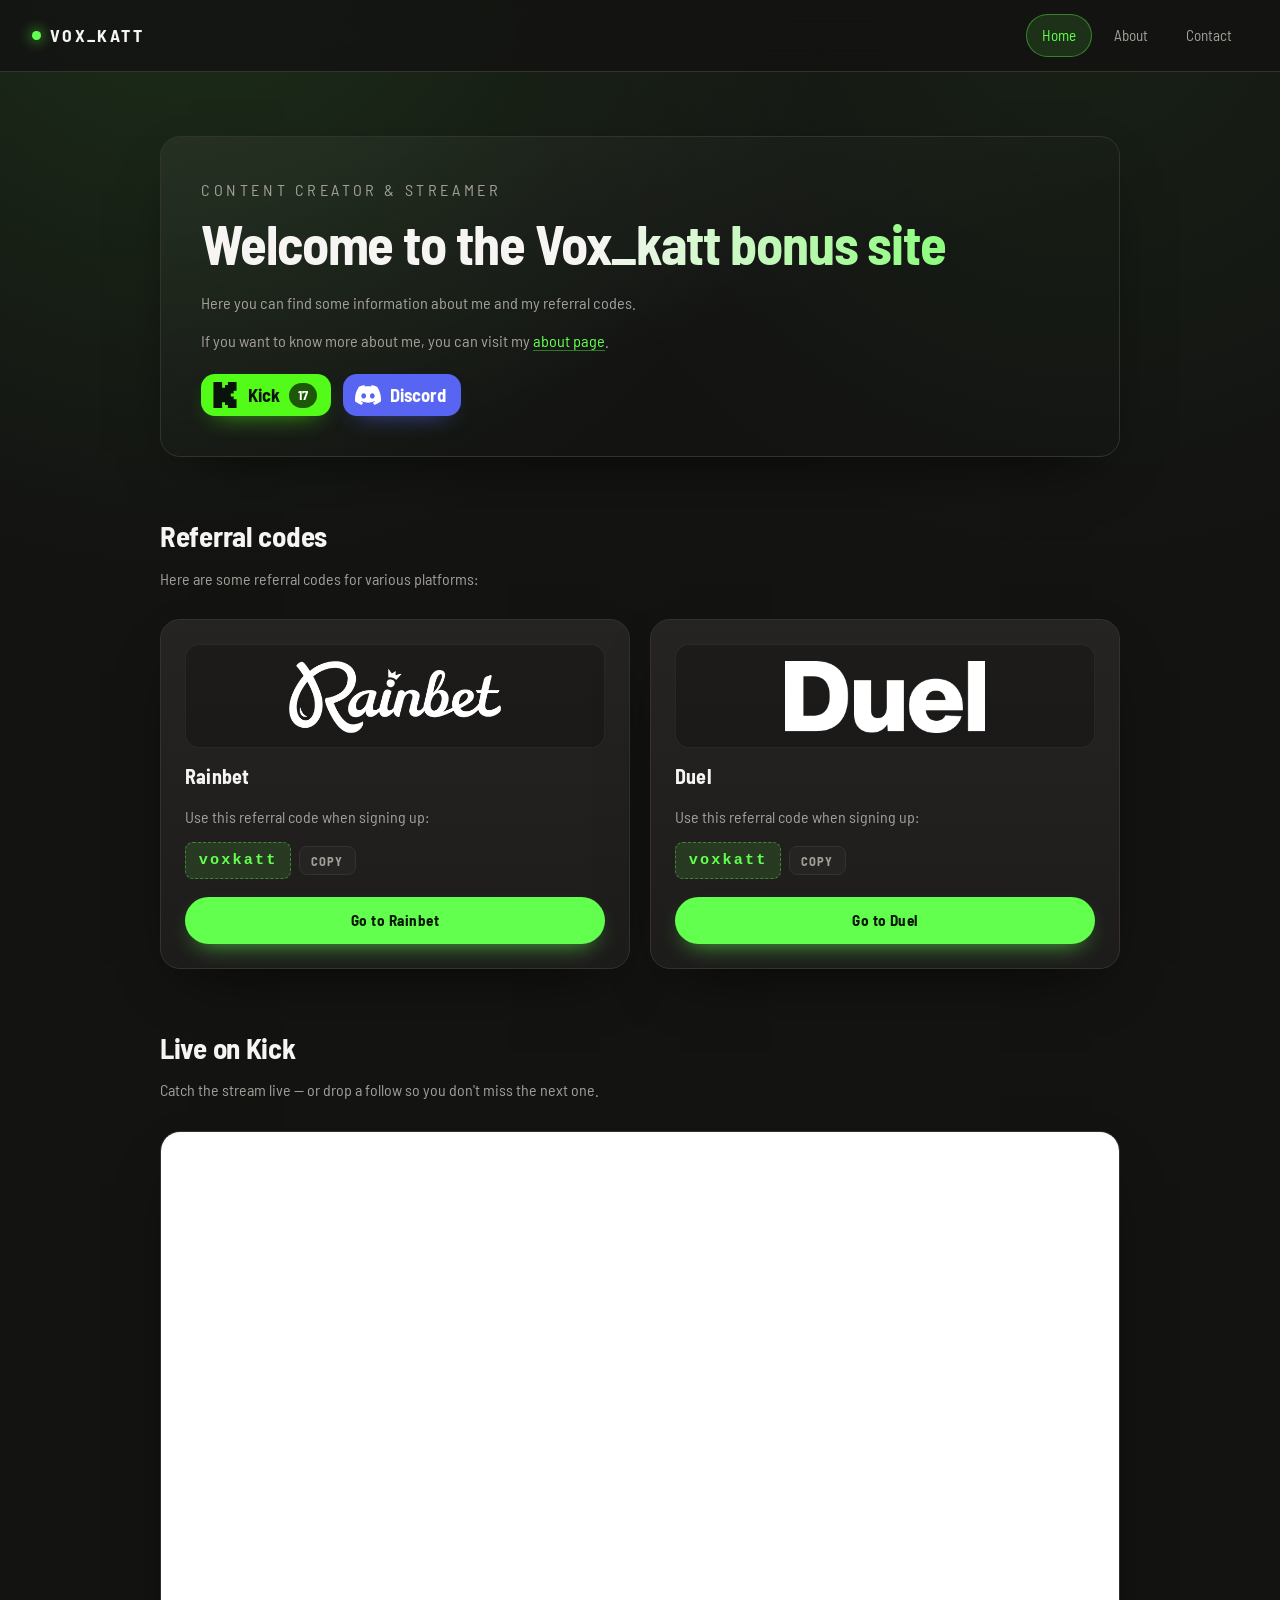
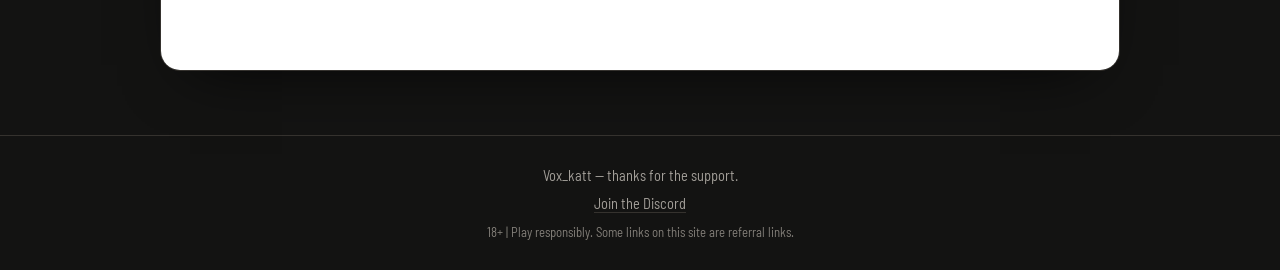
==== index.html @ 774edd8b "first commit" ====
<!DOCTYPE html>
<html lang="en">
    <head>
        <meta charset="UTF-8">
        <meta name="viewport" content="width=device-width, initial-scale=1.0">
        <title>Vox_katt — Referral Codes</title>
        <meta name="description" content="Vox_katt's referral codes for Rainbet and Duel, plus the live Kick stream.">
        <meta name="theme-color" content="#131312">
        <meta property="og:type" content="website">
        <meta property="og:site_name" content="Vox_katt">
        <meta property="og:title" content="Vox_katt — Referral Codes">
        <meta property="og:description" content="Vox_katt's referral codes for Rainbet and Duel, plus the live Kick stream.">
        <meta name="twitter:card" content="summary">
        <link rel="icon" href="img/favicon.svg" type="image/svg+xml">
        <link rel="preconnect" href="https://fonts.googleapis.com">
        <link rel="preconnect" href="https://fonts.gstatic.com" crossorigin>
        <link rel="stylesheet" href="https://fonts.googleapis.com/css2?family=Barlow+Semi+Condensed:wght@400;600;700&display=swap">
        <link rel="stylesheet" href="index.css">
    </head>
    <body>
        <a class="skip-link" href="#main">Skip to content</a>
        <header class="site-header">
            <a class="brand" href="index.html">Vox_katt</a>
            <nav class="site-nav">
                <a class="active" href="index.html" aria-current="page">Home</a>
                <a href="about.html">About</a>
                <a href="contact.html">Contact</a>
            </nav>
        </header>
        <main id="main">
            <section class="hero">
                <p class="eyebrow">Content creator &amp; streamer</p>
                <h1>Welcome to the Vox_katt bonus site</h1>
                <p>Here you can find some information about me and my referral codes.</p>
                <p>If you want to know more about me, you can visit my <a href="about.html">about page</a>.</p>
                <div class="social-row">
                    <a
                        class="social-button"
                        href="https://www.kick.com/vox-katt"
                        target="_blank"
                        rel="noopener"
                        aria-label="Follow Vox_katt on Kick — 17 followers"
                    >
                        <svg class="social-button__icon" viewBox="0 0 24 24" aria-hidden="true" focusable="false">
                            <path d="M1.333 0h8v5.333H12V2.667h2.667V0h8v8H20v2.667h-2.667v2.666H20V16h2.667v8h-8v-2.667H12v-2.666H9.333V24h-8Z" />
                        </svg>
                        <span class="social-button__label">Kick</span>
                        <span class="social-button__count">17</span>
                    </a>
                    <a
                        class="social-button social-button--discord"
                        href="https://discord.gg/6svY5MbBPP"
                        target="_blank"
                        rel="noopener"
                    >
                        <svg class="social-button__icon" viewBox="0 0 24 24" aria-hidden="true" focusable="false">
                            <path d="M20.317 4.3698a19.7913 19.7913 0 00-4.8851-1.5152.0741.0741 0 00-.0785.0371c-.211.3753-.4447.8648-.6083 1.2495-1.8447-.2762-3.68-.2762-5.4868 0-.1636-.3933-.4058-.8742-.6177-1.2495a.077.077 0 00-.0785-.037 19.7363 19.7363 0 00-4.8852 1.515.0699.0699 0 00-.0321.0277C.5334 9.0458-.319 13.5799.0992 18.0578a.0824.0824 0 00.0312.0561c2.0528 1.5076 4.0413 2.4228 5.9929 3.0294a.0777.0777 0 00.0842-.0276c.4616-.6304.8731-1.2952 1.226-1.9942a.076.076 0 00-.0416-.1057c-.6528-.2476-1.2743-.5495-1.8722-.8923a.077.077 0 01-.0076-.1277c.1258-.0943.2517-.1923.3718-.2914a.0743.0743 0 01.0776-.0105c3.9278 1.7933 8.18 1.7933 12.0614 0a.0739.0739 0 01.0785.0095c.1202.099.246.1981.3728.2924a.077.077 0 01-.0066.1276 12.2986 12.2986 0 01-1.873.8914.0766.0766 0 00-.0407.1067c.3604.698.7719 1.3628 1.225 1.9932a.076.076 0 00.0842.0286c1.961-.6067 3.9495-1.5219 6.0023-3.0294a.077.077 0 00.0313-.0552c.5004-5.177-.8382-9.6739-3.5485-13.6604a.061.061 0 00-.0312-.0286zM8.02 15.3312c-1.1825 0-2.1569-1.0857-2.1569-2.419 0-1.3332.9555-2.4189 2.157-2.4189 1.2108 0 2.1757 1.0952 2.1568 2.419 0 1.3332-.9555 2.4189-2.1569 2.4189zm7.9748 0c-1.1825 0-2.1569-1.0857-2.1569-2.419 0-1.3332.9554-2.4189 2.1569-2.4189 1.2108 0 2.1757 1.0952 2.1568 2.419 0 1.3332-.946 2.4189-2.1568 2.4189Z" />
                        </svg>
                        <span class="social-button__label">Discord</span>
                    </a>
                </div>
            </section>
            <section class="section">
                <h2>Referral codes</h2>
                <p>Here are some referral codes for various platforms:</p>
                <div class="cards">
                    <article class="card">
                        <div class="card-logo">
                            <img src="img/rainbet-logo.png" alt="Rainbet logo" width="400" height="136" loading="lazy" decoding="async">
                        </div>
                        <h3>Rainbet</h3>
                        <p>Use this referral code when signing up:</p>
                        <div class="code-row">
                            <code class="code">voxkatt</code>
                            <button class="copy-button" type="button" data-copy="voxkatt">Copy</button>
                        </div>
                        <a class="button" href="https://rainbet.com?r=voxkatt" target="_blank" rel="noopener">Go to Rainbet</a>
                    </article>
                    <article class="card">
                        <div class="card-logo">
                            <img src="img/duel-logo.png" alt="Duel logo" width="310" height="112" loading="lazy" decoding="async">
                        </div>
                        <h3>Duel</h3>
                        <p>Use this referral code when signing up:</p>
                        <div class="code-row">
                            <code class="code">voxkatt</code>
                            <button class="copy-button" type="button" data-copy="voxkatt">Copy</button>
                        </div>
                        <a class="button" href="https://duel.com/r/voxkatt" target="_blank" rel="noopener">Go to Duel</a>
                    </article>
                </div>
            </section>
            <section class="section">
                <h2>Live on Kick</h2>
                <p>Catch the stream live — or drop a follow so you don't miss the next one.</p>
                <div class="embed">
                    <iframe
                        src="https://player.kick.com/vox-katt"
                        title="Vox_katt live stream on Kick"
                        allowfullscreen="true"
                        scrolling="no"
                        loading="lazy"
                    ></iframe>
                </div>
            </section>
        </main>
        <footer class="site-footer">
            <p>Vox_katt — thanks for the support.</p>
            <p class="footer-links"><a href="https://discord.gg/6svY5MbBPP" target="_blank" rel="noopener">Join the Discord</a></p>
            <p class="footer-meta">18+ | Play responsibly. Some links on this site are referral links.</p>
        </footer>
        <script src="site.js" defer></script>
    </body>
</html>
---- index.css ----
:root {
  --bg: #131312;
  --surface: #1d1c1b;
  --surface-2: #262422;
  --border: #35322e;
  --text: #f6f5f3;
  --muted: #a39f99;
  --accent: #63ff4f;
  --accent-ink: #0c1a09;
  --accent-soft: rgb(99 255 79 / 12%);
  --accent-line: rgb(99 255 79 / 40%);
  --kick: #53fc18;
  --kick-ink: #08130a;
  --discord: #5865f2;
  --radius-lg: 20px;
  --radius-md: 14px;
  --shadow: 0 24px 60px -30px rgb(0 0 0 / 80%);
  --font: "Barlow Semi Condensed", Bahnschrift, "DIN Alternate", "Franklin Gothic Medium", "Nimbus Sans Narrow", sans-serif-condensed, sans-serif;
}

*,
*::before,
*::after {
  box-sizing: border-box;
}

html {
  color-scheme: dark;
}

body {
  margin: 0;
  min-height: 100vh;
  display: flex;
  flex-direction: column;
  font-family: var(--font);
  line-height: 1.6;
  color: var(--text);
  background:
    radial-gradient(circle at 15% -10%, rgb(99 255 79 / 12%), transparent 45%),
    radial-gradient(circle at 85% 0%, rgb(99 255 79 / 6%), transparent 40%),
    var(--bg);
  background-attachment: fixed;
  -webkit-font-smoothing: antialiased;
}

a {
  color: var(--accent);
}

.skip-link {
  position: absolute;
  left: -9999px;
  top: 0;
  z-index: 100;
  padding: 0.6rem 1rem;
  border-radius: 999px;
  background: var(--accent);
  font-weight: 700;
  color: var(--accent-ink);
  text-decoration: none;
}

.skip-link:focus {
  position: fixed;
  top: 0.75rem;
  left: 0.75rem;
}

/* Header */

.site-header {
  position: sticky;
  top: 0;
  z-index: 10;
  display: flex;
  flex-wrap: wrap;
  align-items: center;
  justify-content: space-between;
  gap: 0.75rem 1rem;
  padding: 0.9rem clamp(1rem, 5vw, 2rem);
  background: rgb(19 19 18 / 82%);
  border-bottom: 1px solid var(--border);
  backdrop-filter: blur(12px);
}

.brand {
  display: inline-flex;
  align-items: center;
  gap: 0.55rem;
  font-size: 1.1rem;
  font-weight: 700;
  letter-spacing: 0.14em;
  text-transform: uppercase;
  color: var(--text);
  text-decoration: none;
}

.brand::before {
  content: "";
  width: 0.55rem;
  height: 0.55rem;
  border-radius: 50%;
  background: var(--accent);
  box-shadow: 0 0 14px var(--accent);
}

.site-nav {
  display: flex;
  flex-wrap: wrap;
  gap: 0.35rem;
}

.site-nav a {
  padding: 0.5rem 0.95rem;
  border: 1px solid transparent;
  border-radius: 999px;
  font-size: 0.95rem;
  color: var(--muted);
  text-decoration: none;
  transition: color 0.2s ease, background-color 0.2s ease, border-color 0.2s ease;
}

.site-nav a:hover {
  color: var(--text);
  background: var(--surface);
}

.site-nav a.active {
  color: var(--accent);
  background: var(--accent-soft);
  border-color: var(--accent-line);
}

/* Layout */

main {
  flex: 1;
  width: min(100% - 2rem, 960px);
  margin: 0 auto;
  padding: clamp(2.25rem, 7vw, 4rem) 0 4rem;
}

/* Hero */

.hero {
  padding: clamp(1.5rem, 4vw, 2.5rem);
  border: 1px solid var(--border);
  border-radius: var(--radius-lg);
  background: linear-gradient(160deg, rgb(255 255 255 / 5%), transparent 60%);
  box-shadow: var(--shadow);
}

.eyebrow {
  margin: 0;
  font-size: 0.72rem;
  letter-spacing: 0.22em;
  text-transform: uppercase;
  color: var(--accent);
}

.hero h1 {
  margin: 0.5rem 0 1rem;
  font-size: clamp(2rem, 6vw, 3.4rem);
  line-height: 1.08;
  letter-spacing: -0.02em;
  text-wrap: balance;
  background: linear-gradient(100deg, var(--text) 45%, var(--accent) 100%);
  -webkit-background-clip: text;
  background-clip: text;
  color: transparent;
}

.hero p {
  max-width: 60ch;
  margin: 0 0 0.75rem;
  font-size: 1.02rem;
  color: var(--muted);
}

.hero p:last-child {
  margin-bottom: 0;
}

.hero p a {
  color: var(--accent);
  text-decoration: none;
  border-bottom: 1px solid var(--accent-line);
}

.hero p a:hover {
  border-bottom-color: var(--accent);
}

/* Sections */

.section {
  margin-top: clamp(2.5rem, 6vw, 3.5rem);
}

.section > h2 {
  margin: 0 0 0.4rem;
  font-size: clamp(1.4rem, 3vw, 1.8rem);
  letter-spacing: -0.01em;
}

.section > p {
  margin: 0 0 1.75rem;
  color: var(--muted);
}

/* Kick embed */

.embed {
  position: relative;
  aspect-ratio: 16 / 9;
  overflow: hidden;
  border: 1px solid var(--border);
  border-radius: var(--radius-lg);
  background: #000;
  box-shadow: var(--shadow);
}

.embed iframe {
  display: block;
  width: 100%;
  height: 100%;
  border: 0;
}

/* Social follow buttons */

.social-row {
  display: flex;
  flex-wrap: wrap;
  align-items: center;
  gap: 0.75rem;
  margin-top: 1.25rem;
}

.social-row .social-button {
  margin-bottom: 0;
}

.social-button {
  display: inline-flex;
  align-items: center;
  gap: 0.6rem;
  margin-bottom: 1.25rem;
  padding: 0.5rem 0.9rem 0.5rem 0.7rem;
  border-radius: 14px;
  background: var(--kick);
  color: var(--kick-ink);
  font-weight: 700;
  text-decoration: none;
  box-shadow: 0 10px 25px -14px rgb(83 252 24 / 90%);
  transition: transform 0.2s ease, filter 0.2s ease, box-shadow 0.2s ease;
}

.social-button:hover {
  transform: translateY(-1px);
  filter: brightness(1.06);
  box-shadow: 0 14px 30px -14px rgb(83 252 24 / 95%);
}

.social-button--discord {
  background: var(--discord);
  color: #fff;
  box-shadow: 0 10px 25px -14px rgb(88 101 242 / 90%);
}

.social-button--discord:hover {
  box-shadow: 0 14px 30px -14px rgb(88 101 242 / 95%);
}

.social-button__icon {
  flex: none;
  width: 26px;
  height: 26px;
  fill: currentColor;
}

.social-button__label {
  font-size: 1.15rem;
  line-height: 1;
}

.social-button__count {
  padding: 0.15rem 0.55rem;
  border-radius: 999px;
  background: rgb(0 0 0 / 65%);
  font-size: 0.85rem;
  line-height: 1.5;
  color: #fff;
}

/* Referral cards */

.cards {
  display: grid;
  grid-template-columns: repeat(auto-fit, minmax(265px, 1fr));
  gap: 1.25rem;
}

.card {
  display: flex;
  flex-direction: column;
  gap: 0.75rem;
  padding: 1.5rem;
  border: 1px solid var(--border);
  border-radius: var(--radius-lg);
  background: linear-gradient(180deg, var(--surface-2), var(--surface));
  box-shadow: var(--shadow);
  transition: transform 0.25s ease, border-color 0.25s ease, box-shadow 0.25s ease;
}

.card:hover {
  transform: translateY(-4px);
  border-color: rgb(99 255 79 / 45%);
  box-shadow: 0 30px 70px -35px rgb(99 255 79 / 35%);
}

.card h3 {
  margin: 0;
  font-size: 1.25rem;
  letter-spacing: 0.01em;
}

.card p {
  margin: 0;
  color: var(--muted);
}

.card-logo {
  display: grid;
  place-items: center;
  height: 104px;
  padding: 1rem 1.5rem;
  border: 1px solid rgb(255 255 255 / 6%);
  border-radius: var(--radius-md);
  background: rgb(0 0 0 / 22%);
}

.card-logo img {
  display: block;
  width: 100%;
  height: 72px;
  object-fit: contain;
}

.code-row {
  display: flex;
  align-items: center;
  flex-wrap: wrap;
  gap: 0.5rem;
}

.code {
  align-self: flex-start;
  padding: 0.35rem 0.8rem;
  border: 1px dashed var(--accent-line);
  border-radius: 0.5rem;
  background: var(--accent-soft);
  font-size: 0.95rem;
  font-weight: 700;
  letter-spacing: 0.14em;
  color: var(--accent);
}

.copy-button {
  padding: 0.38rem 0.7rem;
  border: 1px solid var(--border);
  border-radius: 0.5rem;
  background: var(--surface-2);
  font-family: inherit;
  font-size: 0.78rem;
  font-weight: 700;
  letter-spacing: 0.08em;
  text-transform: uppercase;
  color: var(--muted);
  cursor: pointer;
  transition: color 0.2s ease, border-color 0.2s ease, background-color 0.2s ease;
}

.copy-button:hover {
  border-color: var(--accent-line);
  color: var(--text);
}

.copy-button.copied {
  border-color: var(--accent-line);
  background: var(--accent-soft);
  color: var(--accent);
}

.copy-button:focus-visible {
  outline: 2px solid var(--accent);
  outline-offset: 3px;
}

.button {
  display: inline-flex;
  align-items: center;
  justify-content: center;
  margin-top: 0.35rem;
  padding: 0.7rem 1.4rem;
  border: 0;
  border-radius: 999px;
  background: var(--accent);
  font-family: inherit;
  font-size: 0.95rem;
  font-weight: 700;
  letter-spacing: 0.03em;
  color: var(--accent-ink);
  text-decoration: none;
  cursor: pointer;
  box-shadow: 0 10px 25px -12px rgb(99 255 79 / 80%);
  transition: transform 0.2s ease, filter 0.2s ease, box-shadow 0.2s ease;
}

.button:hover {
  transform: translateY(-1px);
  filter: brightness(1.08);
  box-shadow: 0 14px 30px -12px rgb(99 255 79 / 90%);
}

.button-row {
  display: flex;
  flex-wrap: wrap;
  align-items: center;
  gap: 0.75rem;
  margin-top: 0.5rem;
}

.button-row .button {
  margin-top: 0;
}

.button--secondary {
  border: 1px solid var(--border);
  background: transparent;
  color: var(--text);
  box-shadow: none;
}

.button--secondary:hover {
  border-color: var(--accent-line);
  background: rgb(255 255 255 / 4%);
  color: var(--accent);
  box-shadow: none;
}

.button__icon {
  width: 20px;
  height: 20px;
  margin-right: 0.45rem;
  fill: currentColor;
}

.button:focus-visible,
.site-nav a:focus-visible,
.hero a:focus-visible {
  outline: 2px solid var(--accent);
  outline-offset: 3px;
}

/* Footer */

.site-footer {
  padding: 1.75rem clamp(1rem, 5vw, 2rem);
  border-top: 1px solid var(--border);
  font-size: 0.9rem;
  text-align: center;
  color: var(--muted);
}

.site-footer p {
  margin: 0;
}

.site-footer .footer-meta {
  margin-top: 0.4rem;
  font-size: 0.8rem;
  color: #837f79;
}

.site-footer .footer-links {
  margin-top: 0.35rem;
}

.site-footer .footer-links a {
  color: var(--muted);
  text-decoration: none;
  border-bottom: 1px solid var(--border);
  transition: color 0.2s ease, border-color 0.2s ease;
}

.site-footer .footer-links a:hover {
  color: var(--accent);
  border-bottom-color: var(--accent-line);
}

@media (max-width: 480px) {
  .site-header {
    gap: 0.5rem 0.75rem;
  }

  .brand {
    font-size: 1rem;
    letter-spacing: 0.1em;
  }

  .site-nav a {
    padding: 0.45rem 0.7rem;
    font-size: 0.9rem;
  }
}

@media (prefers-reduced-motion: reduce) {
  *,
  *::before,
  *::after {
    transition: none !important;
  }
}
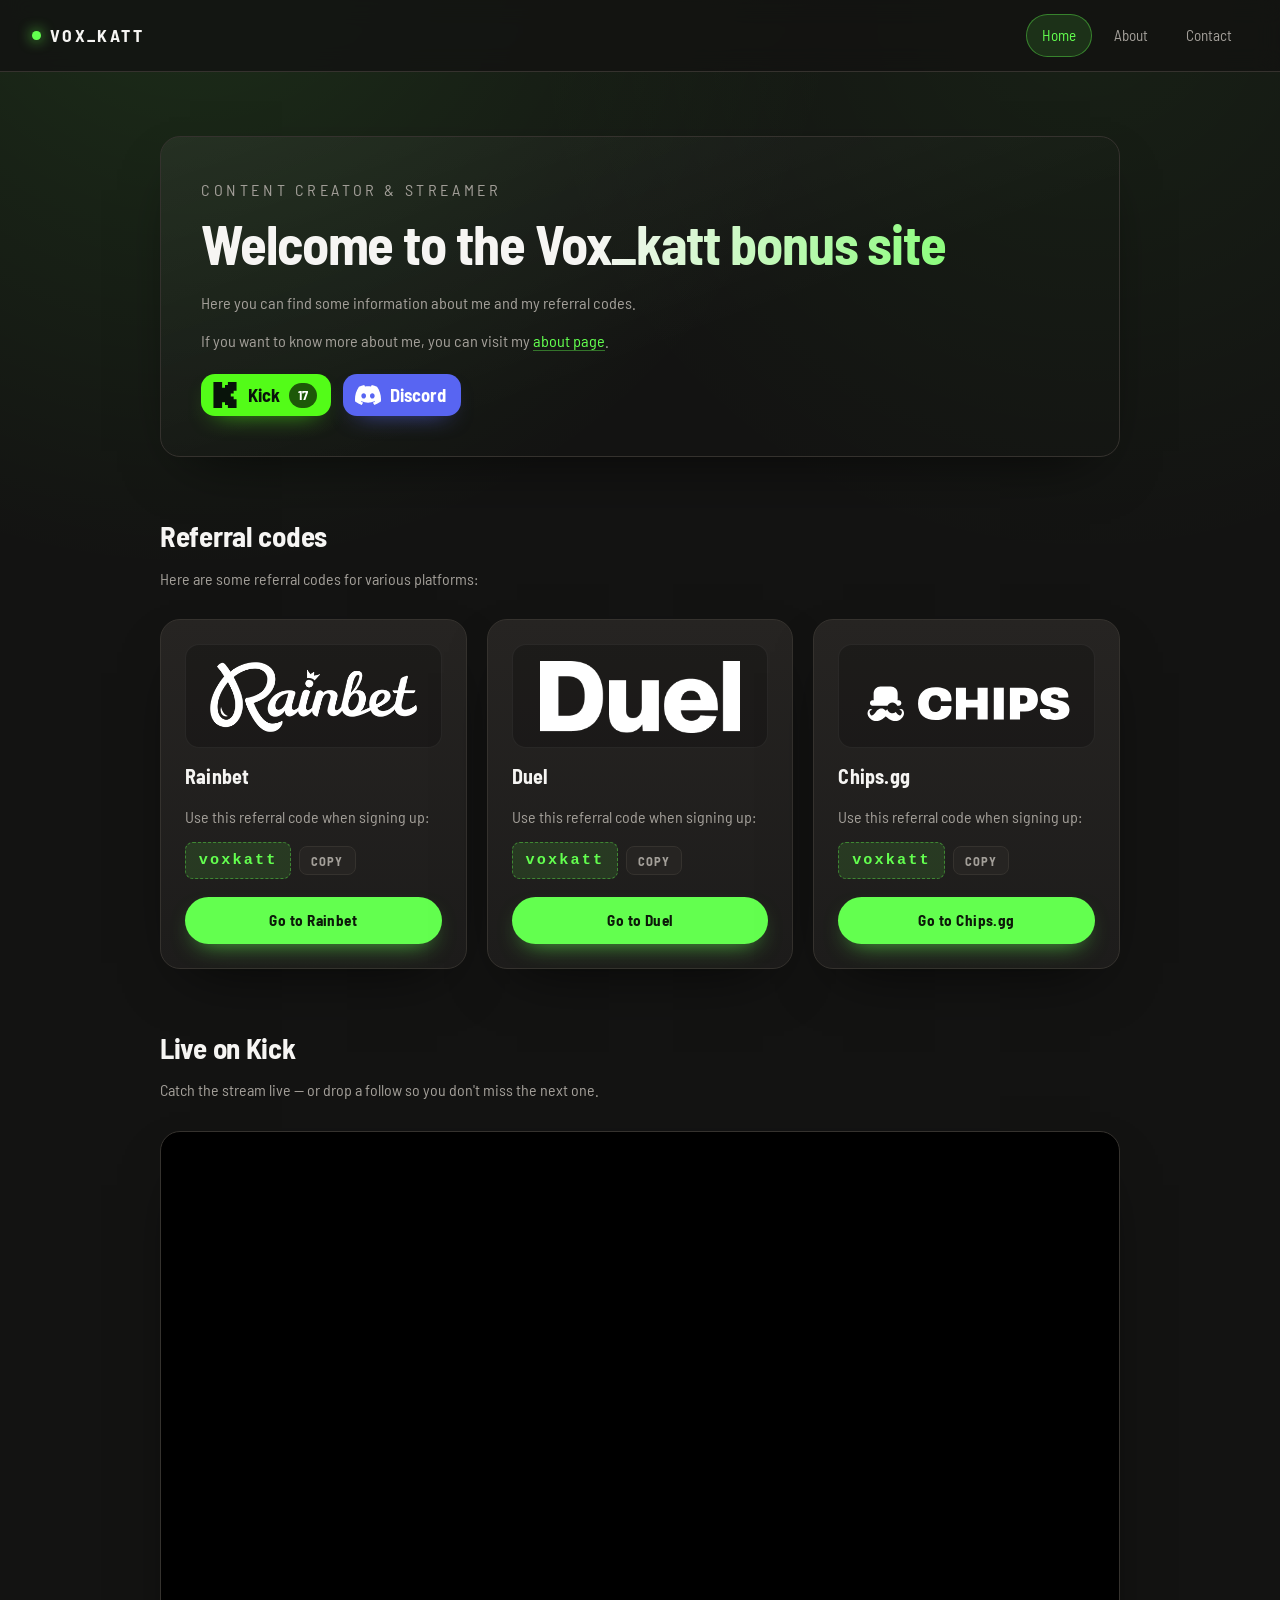
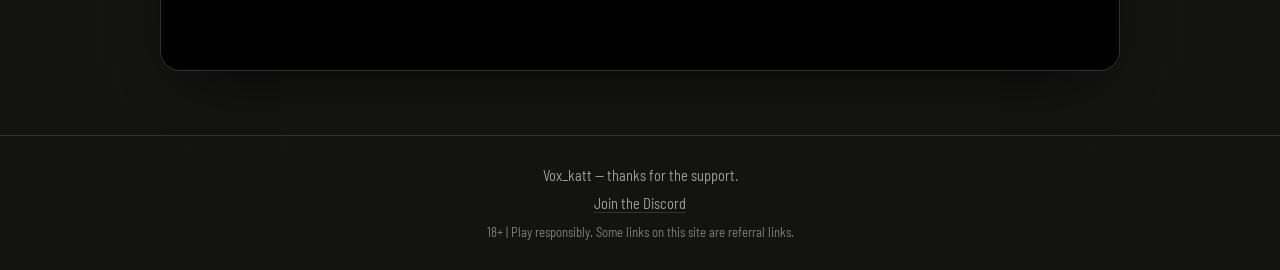
==== commit b771ae8f: "Add Chips.gg referral card and refresh social preview Co-authored-by: Copilot <223556219+Copilot@use" ====
--- a/index.html
+++ b/index.html
@@ -4,14 +4,22 @@
         <meta charset="UTF-8">
         <meta name="viewport" content="width=device-width, initial-scale=1.0">
         <title>Vox_katt — Referral Codes</title>
-        <meta name="description" content="Vox_katt's referral codes for Rainbet and Duel, plus the live Kick stream.">
+        <meta name="description" content="Vox_katt's referral codes for Rainbet, Duel and Chips.gg, plus the live Kick stream.">
         <meta name="theme-color" content="#131312">
+        <link rel="canonical" href="https://voxkatt.github.io/">
         <meta property="og:type" content="website">
         <meta property="og:site_name" content="Vox_katt">
         <meta property="og:title" content="Vox_katt — Referral Codes">
-        <meta property="og:description" content="Vox_katt's referral codes for Rainbet and Duel, plus the live Kick stream.">
-        <meta name="twitter:card" content="summary">
+        <meta property="og:description" content="Vox_katt's referral codes for Rainbet, Duel and Chips.gg, plus the live Kick stream.">
+        <meta property="og:url" content="https://voxkatt.github.io/">
+        <meta property="og:image" content="https://voxkatt.github.io/img/og-image.png">
+        <meta property="og:image:width" content="1200">
+        <meta property="og:image:height" content="630">
+        <meta property="og:image:alt" content="Vox_katt — bonus and referral codes">
+        <meta name="twitter:card" content="summary_large_image">
+        <meta name="twitter:image" content="https://voxkatt.github.io/img/og-image.png">
         <link rel="icon" href="img/favicon.svg" type="image/svg+xml">
+        <link rel="apple-touch-icon" href="img/apple-touch-icon.png">
         <link rel="preconnect" href="https://fonts.googleapis.com">
         <link rel="preconnect" href="https://fonts.gstatic.com" crossorigin>
         <link rel="stylesheet" href="https://fonts.googleapis.com/css2?family=Barlow+Semi+Condensed:wght@400;600;700&display=swap">
@@ -74,7 +82,7 @@
                             <code class="code">voxkatt</code>
                             <button class="copy-button" type="button" data-copy="voxkatt">Copy</button>
                         </div>
-                        <a class="button" href="https://rainbet.com?r=voxkatt" target="_blank" rel="noopener">Go to Rainbet</a>
+                        <a class="button" href="https://rainbet.com?r=voxkatt" target="_blank" rel="sponsored noopener">Go to Rainbet</a>
                     </article>
                     <article class="card">
                         <div class="card-logo">
@@ -86,7 +94,19 @@
                             <code class="code">voxkatt</code>
                             <button class="copy-button" type="button" data-copy="voxkatt">Copy</button>
                         </div>
-                        <a class="button" href="https://duel.com/r/voxkatt" target="_blank" rel="noopener">Go to Duel</a>
+                        <a class="button" href="https://duel.com/r/voxkatt" target="_blank" rel="sponsored noopener">Go to Duel</a>
+                    </article>
+                    <article class="card">
+                        <div class="card-logo card-logo--wide">
+                            <img src="img/chips-gg-logo.svg" alt="Chips.gg logo" width="909" height="190" loading="lazy" decoding="async">
+                        </div>
+                        <h3>Chips.gg</h3>
+                        <p>Use this referral code when signing up:</p>
+                        <div class="code-row">
+                            <code class="code">voxkatt</code>
+                            <button class="copy-button" type="button" data-copy="voxkatt">Copy</button>
+                        </div>
+                        <a class="button" href="https://chips.gg/signup?r=voxkatt" target="_blank" rel="sponsored noopener">Go to Chips.gg</a>
                     </article>
                 </div>
             </section>
--- a/index.css
+++ b/index.css
@@ -348,6 +348,10 @@
   object-fit: contain;
 }
 
+.card-logo--wide img {
+  height: 88px;
+}
+
 .code-row {
   display: flex;
   align-items: center;
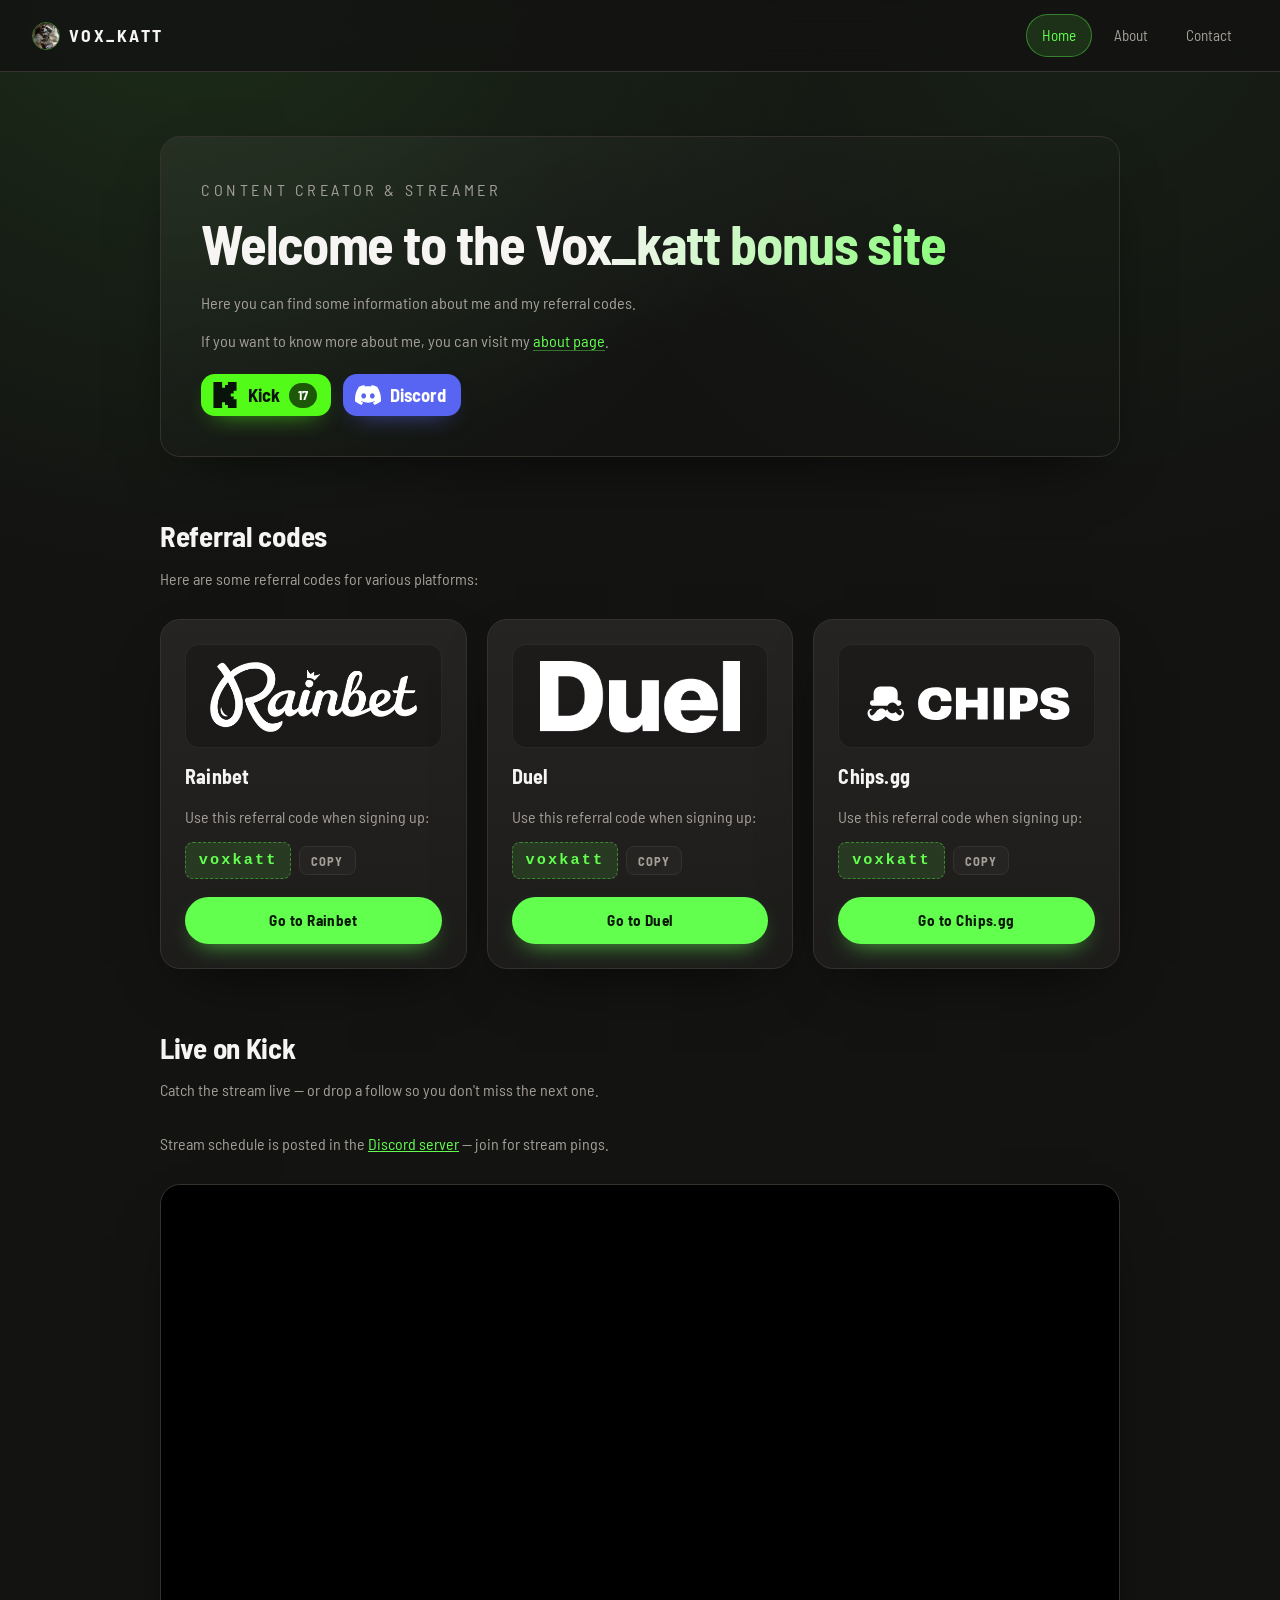
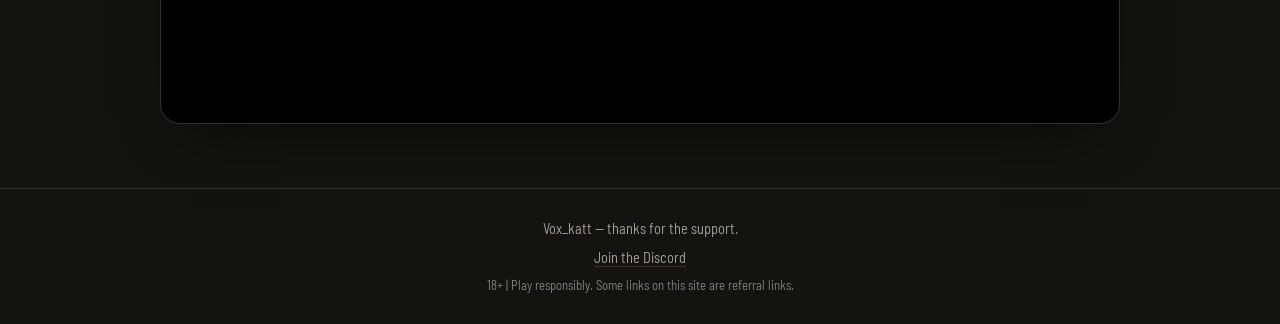
==== commit 2a83376e: "Add profile picture, stream schedule note and avatar-based icons Co-authored-by: Copilot <223556219+" ====
--- a/index.html
+++ b/index.html
@@ -28,7 +28,10 @@
     <body>
         <a class="skip-link" href="#main">Skip to content</a>
         <header class="site-header">
-            <a class="brand" href="index.html">Vox_katt</a>
+            <a class="brand" href="index.html">
+                <img class="brand-avatar" src="img/profile.webp" alt="" width="350" height="350" decoding="async">
+                Vox_katt
+            </a>
             <nav class="site-nav">
                 <a class="active" href="index.html" aria-current="page">Home</a>
                 <a href="about.html">About</a>
@@ -113,6 +116,7 @@
             <section class="section">
                 <h2>Live on Kick</h2>
                 <p>Catch the stream live — or drop a follow so you don't miss the next one.</p>
+                <p>Stream schedule is posted in the <a href="https://discord.gg/6svY5MbBPP" target="_blank" rel="noopener">Discord server</a> — join for stream pings.</p>
                 <div class="embed">
                     <iframe
                         src="https://player.kick.com/vox-katt"
--- a/index.css
+++ b/index.css
@@ -96,13 +96,12 @@
   text-decoration: none;
 }
 
-.brand::before {
-  content: "";
-  width: 0.55rem;
-  height: 0.55rem;
+.brand-avatar {
+  width: 28px;
+  height: 28px;
+  border: 1px solid var(--accent-line);
   border-radius: 50%;
-  background: var(--accent);
-  box-shadow: 0 0 14px var(--accent);
+  object-fit: cover;
 }
 
 .site-nav {
@@ -180,6 +179,28 @@
 
 .hero p:last-child {
   margin-bottom: 0;
+}
+
+.hero--profile {
+  display: flex;
+  align-items: flex-start;
+  flex-wrap: wrap;
+  gap: clamp(1rem, 3vw, 1.75rem);
+}
+
+.hero-body {
+  flex: 1 1 320px;
+  min-width: 0;
+}
+
+.avatar {
+  flex: none;
+  width: 112px;
+  height: 112px;
+  border: 2px solid var(--accent-line);
+  border-radius: 50%;
+  box-shadow: 0 0 0 6px rgb(99 255 79 / 8%);
+  object-fit: cover;
 }
 
 .hero p a {
@@ -514,6 +535,16 @@
     letter-spacing: 0.1em;
   }
 
+  .brand-avatar {
+    width: 24px;
+    height: 24px;
+  }
+
+  .avatar {
+    width: 84px;
+    height: 84px;
+  }
+
   .site-nav a {
     padding: 0.45rem 0.7rem;
     font-size: 0.9rem;
